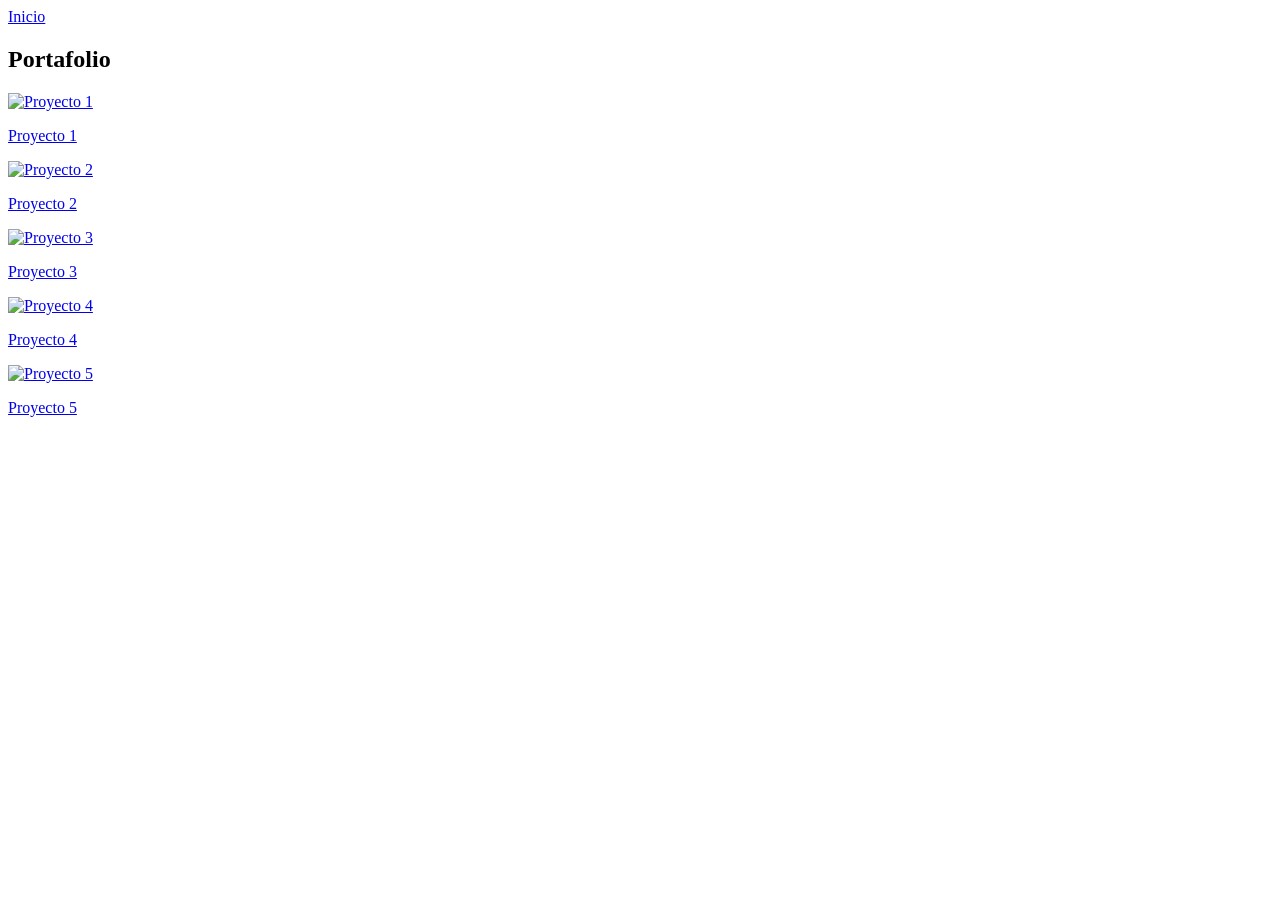
==== 02-maquetacion-cv/portafolio.html @ d2f0371f "Corrijo enlace CSS y navegación" ====
<!DOCTYPE html>
<html lang="es">
<head>
    <meta charset="UTF-8">
    <title>Portafolio</title>
</head>
<nav>
    <a href="index.html">Inicio</a>
</nav>

<section>
    <h2>Portafolio</h2>

    <a href="proyecto1.html">
        <img src="img/proyecto1.jpg" alt="Proyecto 1">
        <p>Proyecto 1</p>
    </a>

    <a href="proyecto2.html">
        <img src="img/proyecto2.jpg" alt="Proyecto 2">
        <p>Proyecto 2</p>
    </a>

    <a href="proyecto3.html">
        <img src="img/proyecto3.jpg" alt="Proyecto 3">
        <p>Proyecto 3</p>
    </a>

    <a href="proyecto4.html">
        <img src="img/proyecto4.jpg" alt="Proyecto 4">
        <p>Proyecto 4</p>
    </a>

    <a href="proyecto5.html">
        <img src="img/proyecto5.jpg" alt="Proyecto 5">
        <p>Proyecto 5</p>
    </a>
</section>
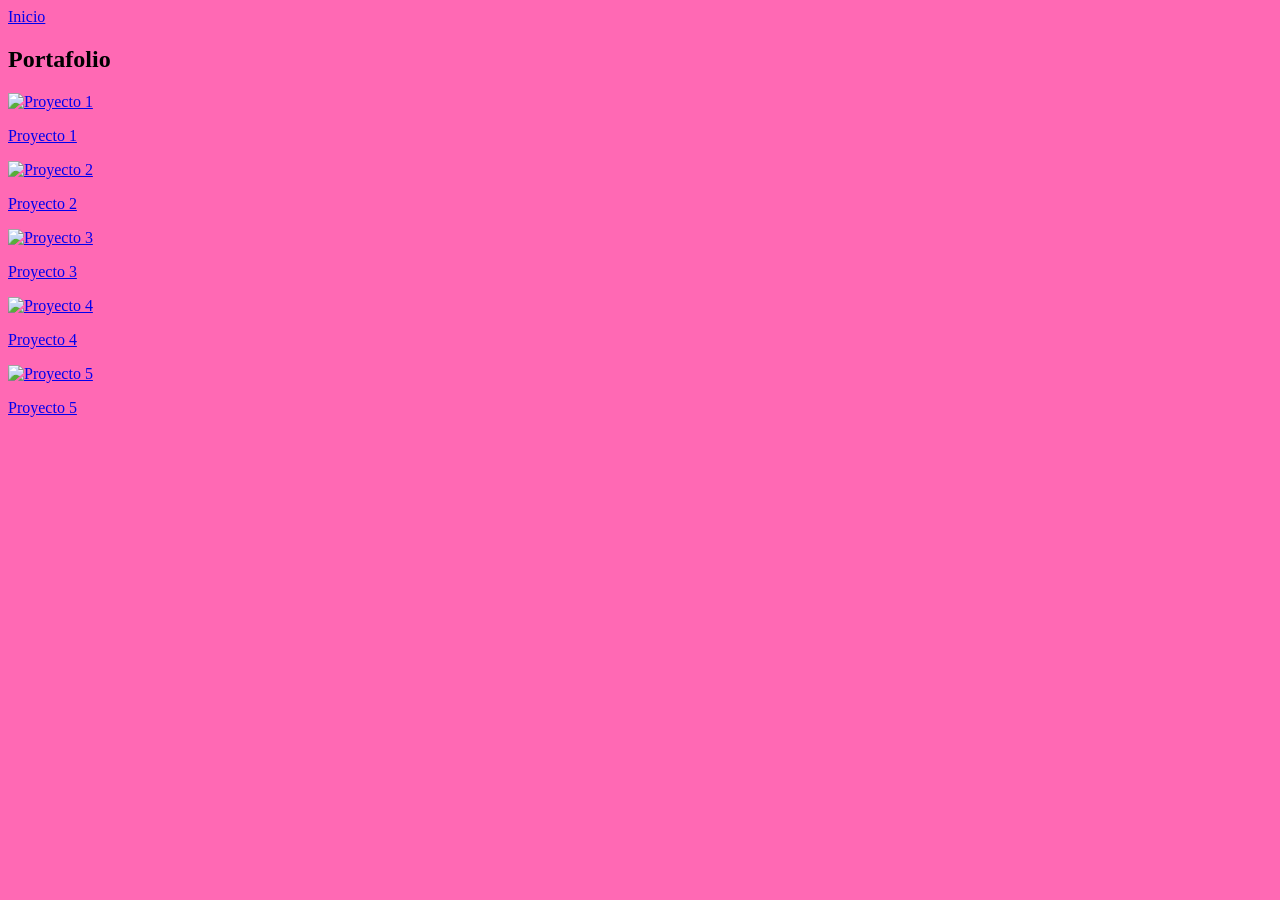
==== commit 8759670f: "Corrijo codigo" ====
--- a/02-maquetacion-cv/portafolio.html
+++ b/02-maquetacion-cv/portafolio.html
@@ -1,5 +1,10 @@
 <!DOCTYPE html>
 <html lang="es">
+    <head>
+    <meta charset="UTF-8">
+    <title>Curriculum Vitae - Leslie Cuevas</title>
+    <link rel="stylesheet" href="css/styles.css">
+</head>
 <head>
     <meta charset="UTF-8">
     <title>Portafolio</title>
@@ -36,3 +41,5 @@
         <p>Proyecto 5</p>
     </a>
 </section>
+</body>
+</html>
--- a/02-maquetacion-cv/css/styles.css
+++ b/02-maquetacion-cv/css/styles.css
@@ -0,0 +1,3 @@
+body {
+    background-color: hotpink !important;
+}
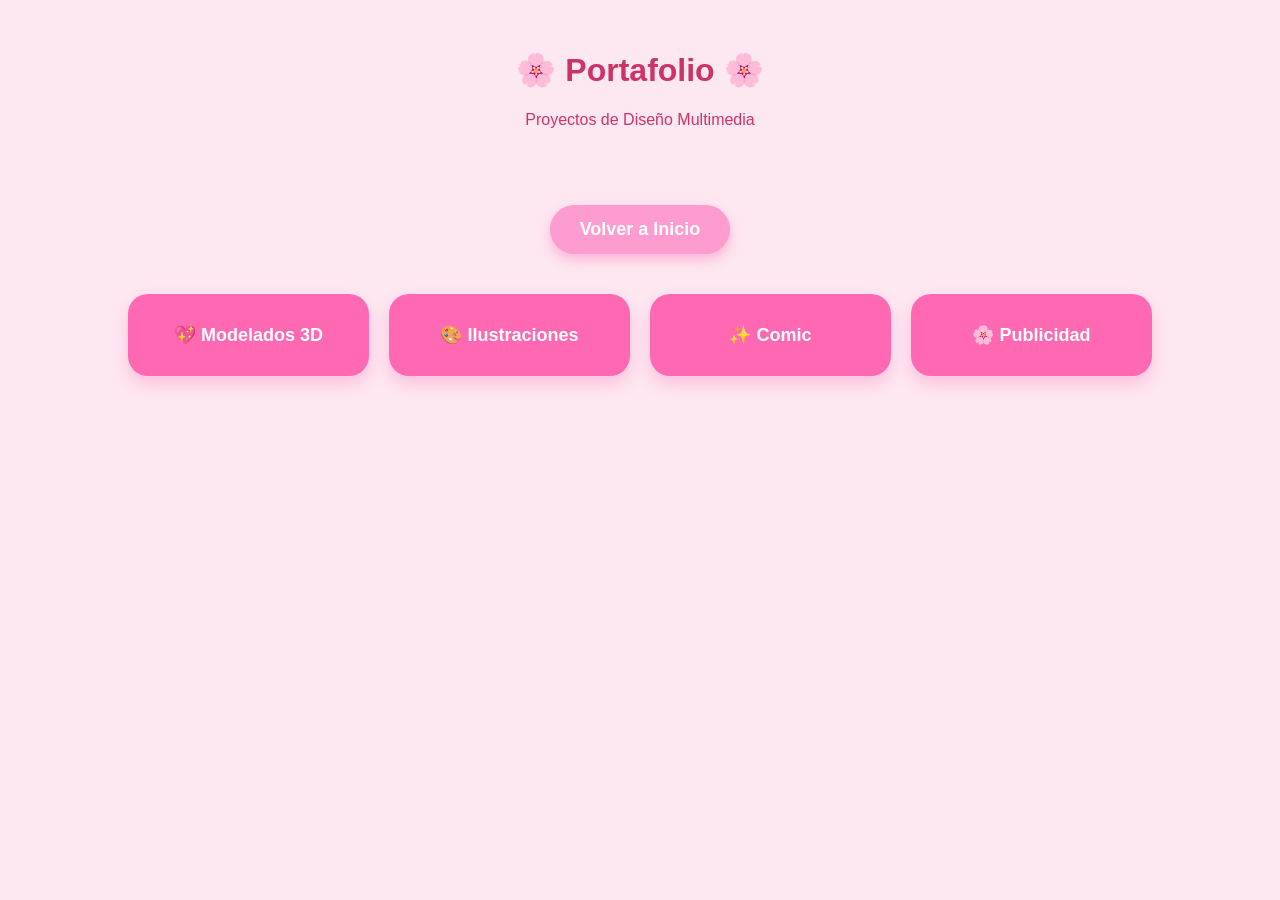
==== commit 59924a69: "Describe brevemente los cambios" ====
--- a/02-maquetacion-cv/portafolio.html
+++ b/02-maquetacion-cv/portafolio.html
@@ -1,45 +1,44 @@
 <!DOCTYPE html>
 <html lang="es">
-    <head>
+<head>
     <meta charset="UTF-8">
-    <title>Curriculum Vitae - Leslie Cuevas</title>
+    <title>Portafolio | Leslie Cuevas</title>
     <link rel="stylesheet" href="css/styles.css">
 </head>
-<head>
-    <meta charset="UTF-8">
-    <title>Portafolio</title>
-</head>
-<nav>
-    <a href="index.html">Inicio</a>
-</nav>
 
-<section>
-    <h2>Portafolio</h2>
+<body>
 
-    <a href="proyecto1.html">
-        <img src="img/proyecto1.jpg" alt="Proyecto 1">
-        <p>Proyecto 1</p>
-    </a>
-
-    <a href="proyecto2.html">
-        <img src="img/proyecto2.jpg" alt="Proyecto 2">
-        <p>Proyecto 2</p>
-    </a>
-
-    <a href="proyecto3.html">
-        <img src="img/proyecto3.jpg" alt="Proyecto 3">
-        <p>Proyecto 3</p>
-    </a>
-
-    <a href="proyecto4.html">
-        <img src="img/proyecto4.jpg" alt="Proyecto 4">
-        <p>Proyecto 4</p>
-    </a>
-
-    <a href="proyecto5.html">
-        <img src="img/proyecto5.jpg" alt="Proyecto 5">
-        <p>Proyecto 5</p>
+    <!-- TÍTULO -->
+    <header class="encabezado">
+        <h1>🌸 Portafolio 🌸</h1>
+        <p>Proyectos de Diseño Multimedia</p>
+    </header>
+    <section class="boton-centro">
+    <a href="index.html" class="boton-enlace">
+        Volver a Inicio
     </a>
 </section>
+
+    <!-- CONTENEDOR DE BOTONES -->
+    <section class="portafolio">
+        
+        <a href="proyecto1.html" class="boton-proyecto">
+            💖 Modelados 3D
+        </a>
+
+        <a href="proyecto2.html" class="boton-proyecto">
+            🎨 Ilustraciones
+        </a>
+
+        <a href="proyecto3.html" class="boton-proyecto">
+            ✨ Comic
+        </a>
+
+        <a href="proyecto4.html" class="boton-proyecto">
+            🌸 Publicidad
+        </a>
+
+    </section>
+
 </body>
-</html>+</html>
--- a/02-maquetacion-cv/css/styles.css
+++ b/02-maquetacion-cv/css/styles.css
@@ -1,3 +1,183 @@
 body {
+    background-color: hotpink;
+}
+.boton-proyecto {
     background-color: hotpink !important;
-}+    color: white !important;
+    display: block;
+}
+body {
+    background-color: #ffe6f0; /* rosa claro */
+    font-family: Arial, sans-serif;
+    margin: 0;
+}
+
+/* MENÚ */
+.menu {
+    background-color: #ffb6c1;
+    padding: 15px;
+    text-align: center;
+}
+
+.menu a {
+    text-decoration: none;
+    color: #660033;
+    font-weight: bold;
+    margin: 0 15px;
+}
+
+.menu a:hover {
+    color: white;
+}
+
+/* ENCABEZADO */
+.encabezado {
+    text-align: center;
+    padding: 30px;
+}
+
+/* RECUADROS */
+.recuadro {
+    background-color: white;
+    margin: 20px auto;
+    padding: 20px;
+    width: 80%;
+    border-radius: 15px;
+    box-shadow: 0 0 10px rgba(0,0,0,0.1);
+}
+
+.recuadro h2 {
+    color: #cc3366;
+}
+
+/* PIE DE PÁGINA */
+footer {
+    background-color: #ffb6c1;
+    text-align: center;
+    padding: 10px;
+    margin-top: 30px;
+}
+/* PORTAFOLIO */
+.portafolio {
+    display: grid;
+    grid-template-columns: repeat(auto-fit, minmax(200px, 1fr));
+    gap: 20px;
+    width: 80%;
+    margin: 40px auto;
+}
+
+/* BOTONES DE PROYECTO */
+.boton-proyecto {
+    background-color: #ffc1d9;
+    text-decoration: none;
+    color: #660033;
+    padding: 30px;
+    text-align: center;
+    border-radius: 20px;
+    font-size: 18px;
+    font-weight: bold;
+    box-shadow: 0 8px 15px rgba(255, 105, 180, 0.3);
+    transition: transform 0.3s, background-color 0.3s;
+}
+.boton-proyecto:hover {
+    background-color: #ff99c8;
+    transform: scale(1.05);
+    color: white;
+}
+
+/* ENCABEZADO */
+.encabezado {
+    text-align: center;
+    padding: 30px;
+    color: #cc3366;
+}
+.boton-centro {
+    text-align: center;
+    margin: 30px 0;
+}
+
+.boton-enlace {
+    display: inline-block;
+    background-color: #ff9ccf;
+    color: white;
+    text-decoration: none;
+    padding: 15px 35px;
+    border-radius: 30px;
+    font-size: 18px;
+    font-weight: bold;
+    box-shadow: 0 6px 12px rgba(255, 105, 180, 0.4);
+    transition: all 0.3s ease;
+}
+
+.boton-enlace:hover {
+    background-color: #ff6fb1;
+    transform: scale(1.07);
+}
+/* GENERAL */
+body {
+    background-color: #fde7f0;
+    font-family: Arial, sans-serif;
+    margin: 0;
+}
+
+/* BOTÓN */
+.boton-centro {
+    text-align: center;
+    margin: 30px 0;
+}
+
+.boton-enlace {
+    background-color: #ff9ccf;
+    color: white;
+    text-decoration: none;
+    padding: 14px 30px;
+    border-radius: 30px;
+    font-weight: bold;
+    transition: 0.3s;
+}
+
+.boton-enlace:hover {
+    background-color: #ff6fb1;
+    transform: scale(1.05);
+}
+
+/* TARJETA DEL PROYECTO */
+.card-proyecto {
+    background-color: white;
+    width: 70%;
+    margin: 40px auto;
+    padding: 30px;
+    border-radius: 25px;
+    box-shadow: 0 15px 30px rgba(255,105,180,0.3);
+    text-align: center;
+}
+
+/* TÍTULO */
+.card-proyecto h1 {
+    color: #cc3366;
+    margin-bottom: 20px;
+}
+
+/* MARCO DE IMAGEN */
+.marco-imagen {
+    border: 6px solid #ffc1d9;
+    border-radius: 20px;
+    padding: 15px;
+    background-color: #fff5fa;
+    display: inline-block;
+    box-shadow: inset 0 0 10px rgba(255, 182, 193, 0.5);
+}
+
+/* IMAGEN */
+.marco-imagen img {
+    max-width: 100%;
+    border-radius: 15px;
+}
+
+/* DESCRIPCIÓN */
+.descripcion {
+    margin-top: 25px;
+    font-size: 16px;
+    color: #555;
+    line-height: 1.6;
+}
